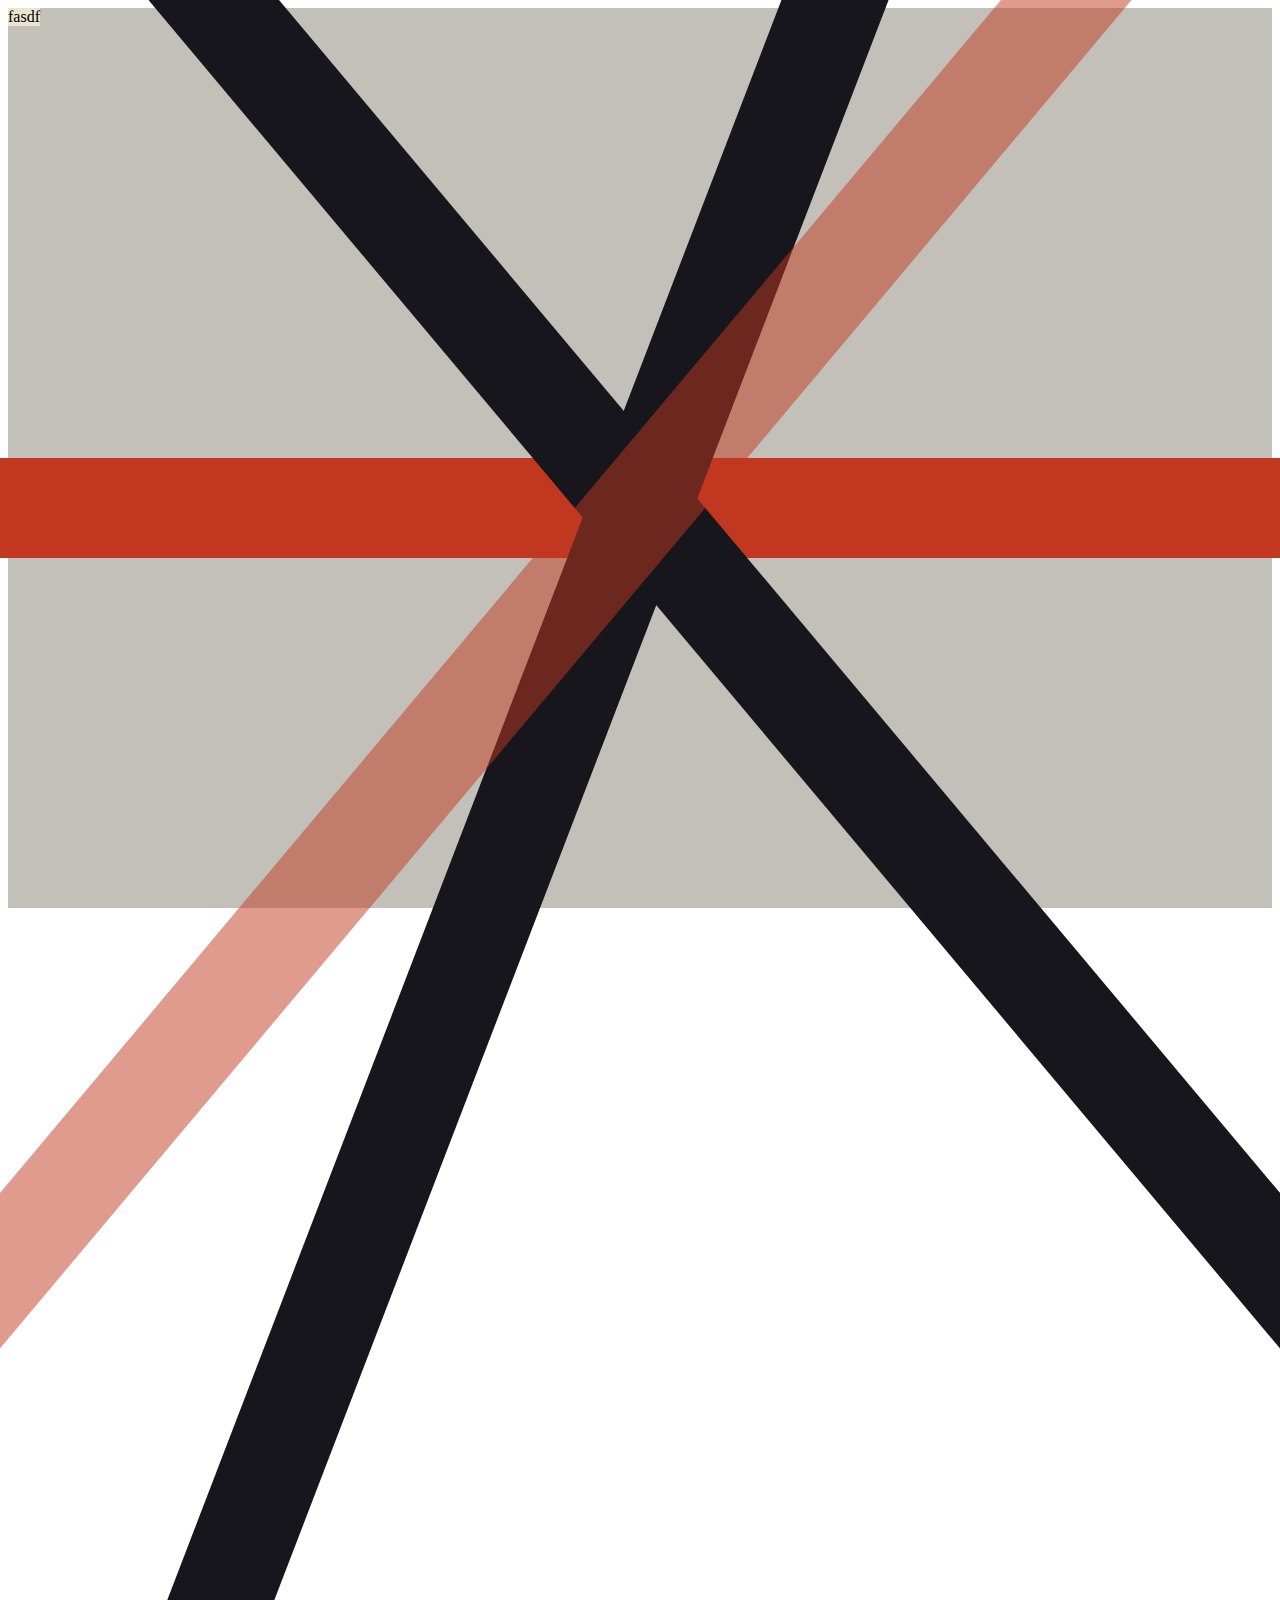
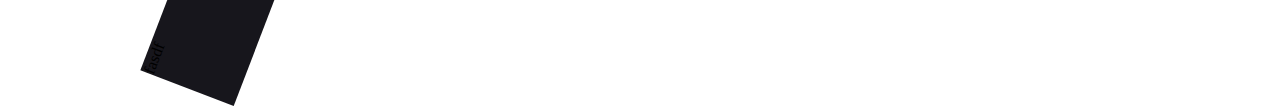
==== index.htm @ 603043fe "Add markup, art image, and initial style." ====
<!DOCTYPE html>
<html lang="en">
<head>
    <meta charset="UTF-8">
    <meta name="viewport" content="width=device-width, initial-scale=1.0">
    <meta http-equiv="X-UA-Compatible" content="ie=edge">
    <link rel="stylesheet" href="style.css">
    <title>Composition A 19 (1927) | László Moholy-Nagy</title>
</head>
<body>
    <div class="canvas">
        <div class="bar-1-red">
                fasdf
        </div>
        <div class="bar-2-red">
                fasdf
        </div>
        <div class="bar-1-black">
                fasdf
        </div>
        <div class="bar-2-black">
                fasdf
        </div>
        <div class="circle">
                fasdf
        </div>
    </div>
</body>
</html>
---- style.css ----
.canvas {
    background-color: #c3c0b9; 
    height: 100vh;
    position: relative;
}
.circle, 
.bar-1-black, 
.bar-2-black,
.bar-1-red,
.bar-2-red {
    position: absolute;
}
.bar-1-black, 
.bar-2-black,
.bar-1-red,
.bar-2-red {
    height: 100px;
    width: 200%;
    top: 50%;
    right: -50%;

}
.bar-1-black, .bar-2-black {
    background-color: #17161c;


}
.bar-2-red, .bar-1-red {
    background-color: #c13720; 
}
.bar-1-black {
    -ms-transform: rotate(-69deg); /* IE 9 */
    -webkit-transform: rotate(-69deg); /* Safari */
    transform: rotate(-69deg);
    top: 50%;
    right: -50%;
}
.bar-1-red {
    -ms-transform: rotate(-50deg); /* IE 9 */
    -webkit-transform: rotate(-50deg); /* Safari */
    transform: rotate(-50deg);
    opacity: .5;
    z-index: 10;
}
.bar-2-black {
    -ms-transform: rotate(50deg); /* IE 9 */
    -webkit-transform: rotate(50deg); /* Safari */
    transform: rotate(50deg);
}
.circle {
    background-color: #ebe4d2; 
}
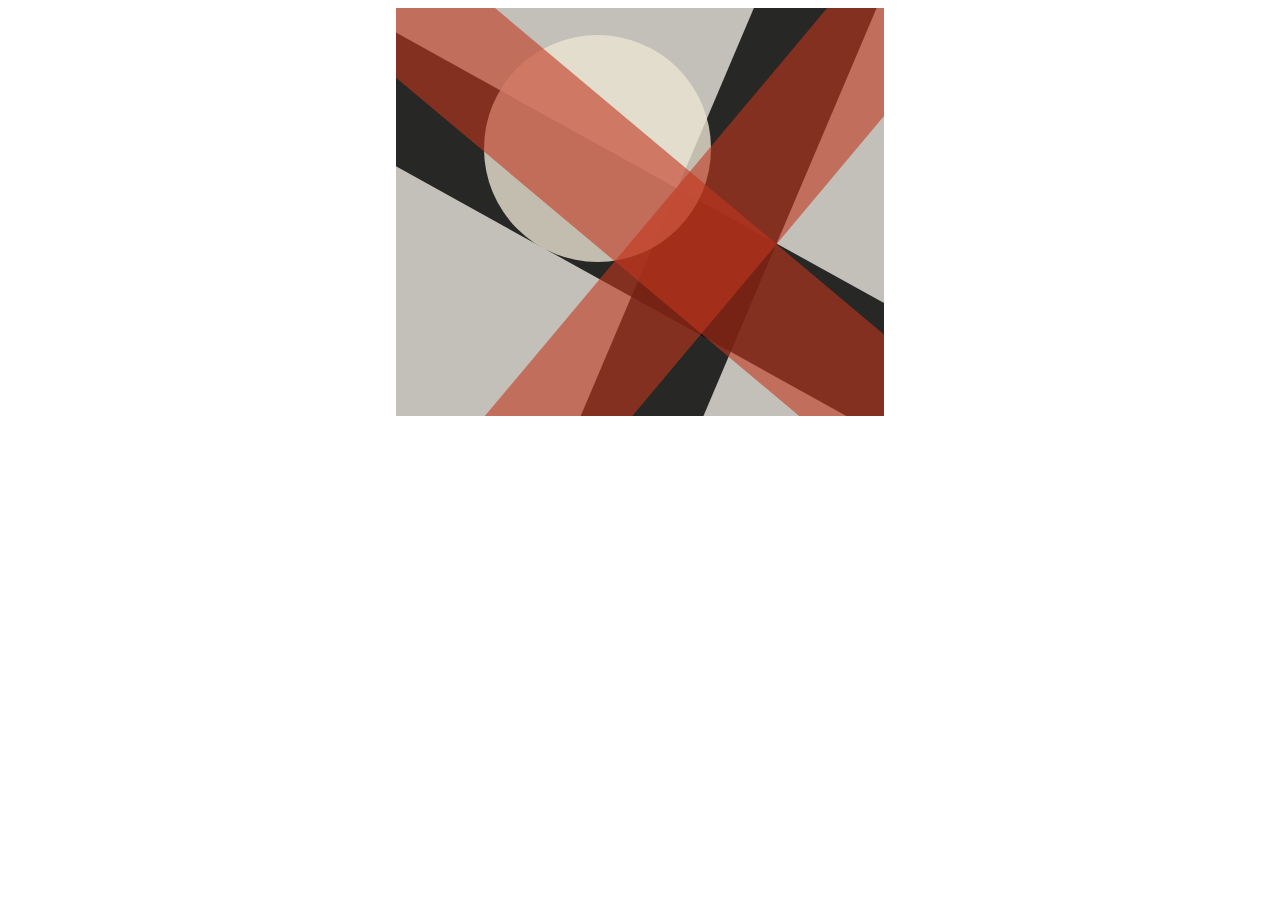
==== commit 78122ed8: "Add circle. Change measures to millimeters." ====
--- a/index.htm
+++ b/index.htm
@@ -10,19 +10,19 @@
 <body>
     <div class="canvas">
         <div class="bar-1-red">
-                fasdf
+                
         </div>
         <div class="bar-2-red">
-                fasdf
+                
         </div>
         <div class="bar-1-black">
-                fasdf
+                
         </div>
         <div class="bar-2-black">
-                fasdf
+                
         </div>
         <div class="circle">
-                fasdf
+                
         </div>
     </div>
 </body>
--- a/style.css
+++ b/style.css
@@ -1,7 +1,12 @@
+
+/* 129mm wide by 108mm height*/
 .canvas {
     background-color: #c3c0b9; 
-    height: 100vh;
+    height: 108mm;
+    width: 129mm;
+    margin: auto;
     position: relative;
+    overflow: hidden;
 }
 .circle, 
 .bar-1-black, 
@@ -16,37 +21,69 @@
 .bar-2-red {
     height: 100px;
     width: 200%;
-    top: 50%;
-    right: -50%;
 
 }
 .bar-1-black, .bar-2-black {
-    background-color: #17161c;
+    background-color: #000;
+    opacity: .8;
+}
 
-
-}
 .bar-2-red, .bar-1-red {
     background-color: #c13720; 
+    opacity: .599999;
+    top: 49.5mm;
+    left: -49.5mm; 
 }
+.bar-1-black, .bar-2-black {
+    top: 54mm;
+    left: -47.5mm;
+}
+
+.bar-1-black, .bar-1-red {
+    /* height: 25.92592592592593%; */
+    height: 29.8mm;
+}
+
+.bar-2-black, .bar-2-red {
+    /* height: 28.7037037037037%; */
+    height: 31mm;
+}
+
+/* semi-vertical black line */
+/* 28mm width */
 .bar-1-black {
-    -ms-transform: rotate(-69deg); /* IE 9 */
-    -webkit-transform: rotate(-69deg); /* Safari */
-    transform: rotate(-69deg);
-    top: 50%;
-    right: -50%;
+    -ms-transform: rotate(-67deg); /* IE 9 */
+    -webkit-transform: rotate(-67deg); /* Safari */
+    transform: rotate(-67deg);
 }
+/* 28mm width */
 .bar-1-red {
     -ms-transform: rotate(-50deg); /* IE 9 */
     -webkit-transform: rotate(-50deg); /* Safari */
     transform: rotate(-50deg);
-    opacity: .5;
     z-index: 10;
 }
+/* semi-horizontal red line */
+/* 31mm width */
+.bar-2-red {
+    z-index: 20;
+    -ms-transform: rotate(40deg); /* IE 9 */
+    -webkit-transform: rotate(40deg); /* Safari */
+    transform: rotate(40deg);
+}
+/* semi-horizontal black line */
+/* 31mm wide*/
 .bar-2-black {
-    -ms-transform: rotate(50deg); /* IE 9 */
-    -webkit-transform: rotate(50deg); /* Safari */
-    transform: rotate(50deg);
+    -ms-transform: rotate(29deg); /* IE 9 */
+    -webkit-transform: rotate(29deg); /* Safari */
+    transform: rotate(29deg);
 }
 .circle {
-    background-color: #ebe4d2; 
+    background-color: #ebe4d2;
+    width: 60mm;
+    height: 60mm;
+    border-radius: 50%;
+    top: 7.2mm;
+    left: 23.2mm;
+    opacity: .8;
 }